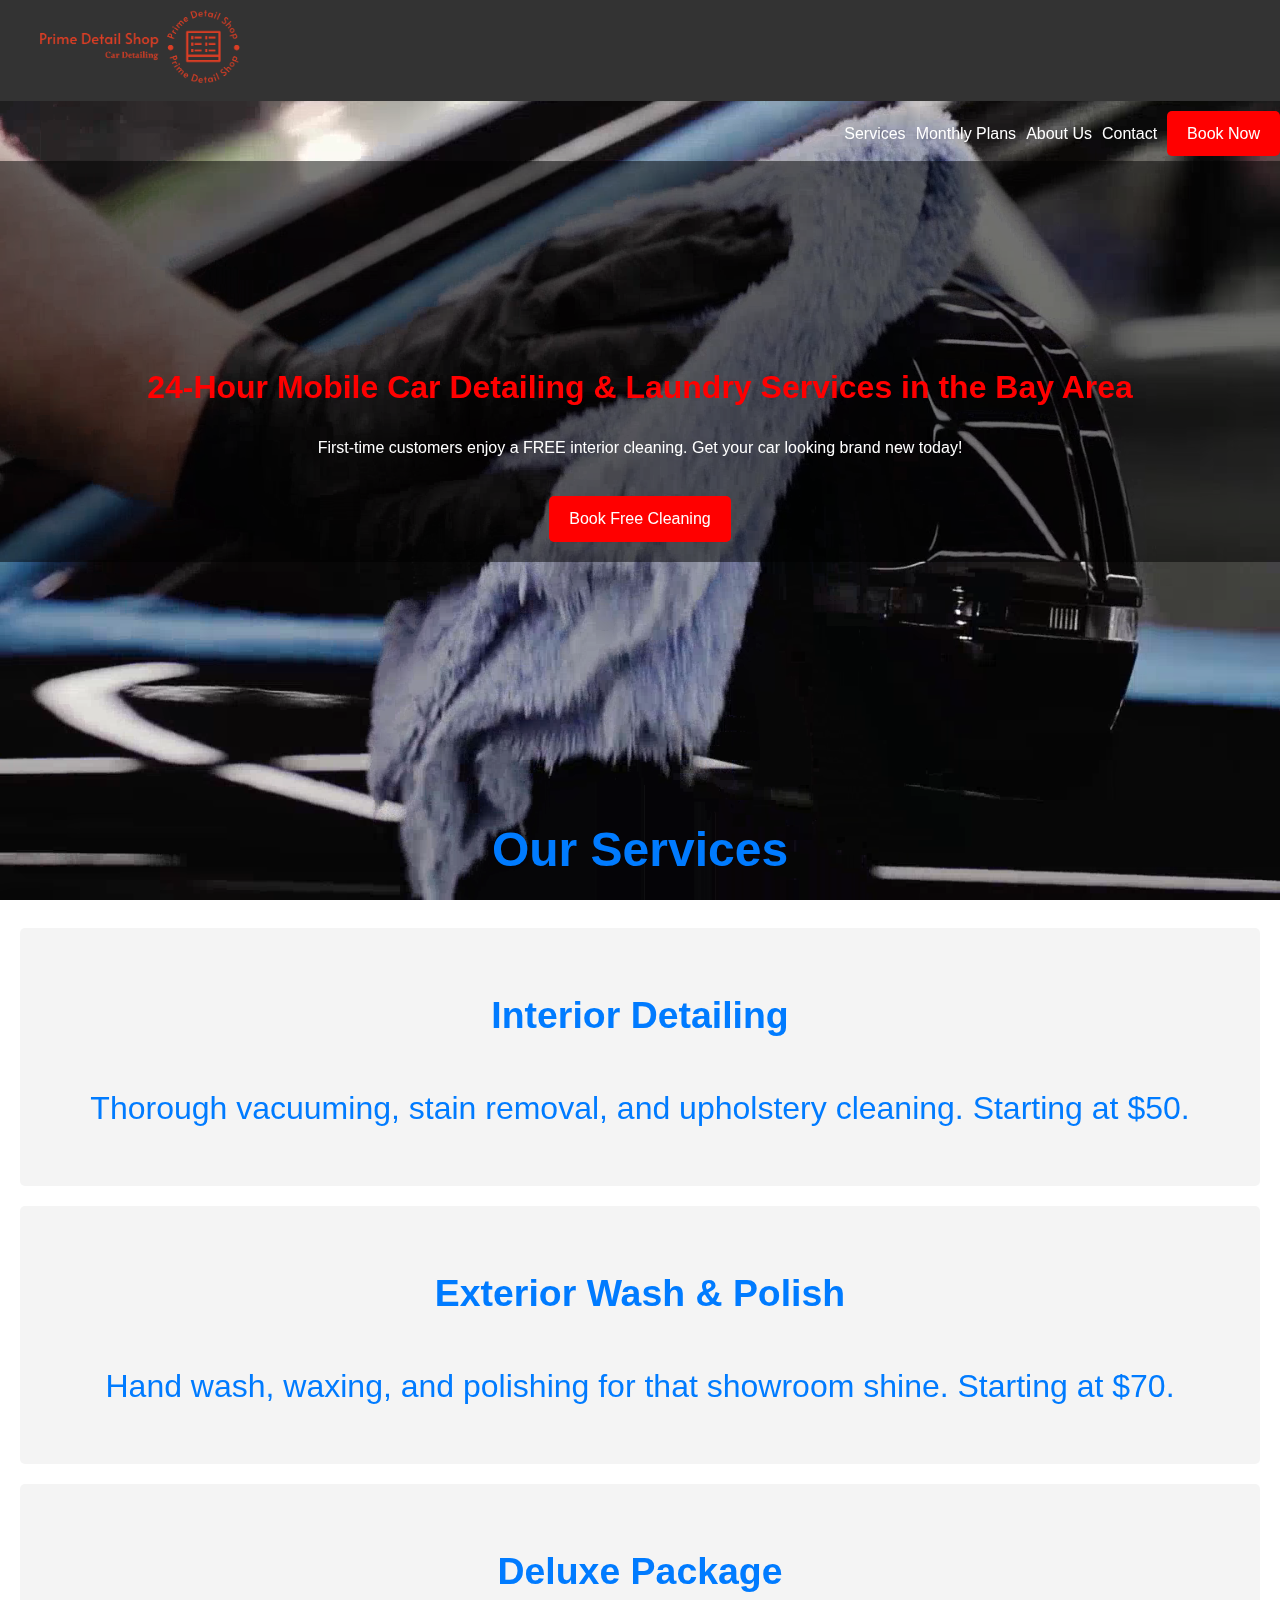
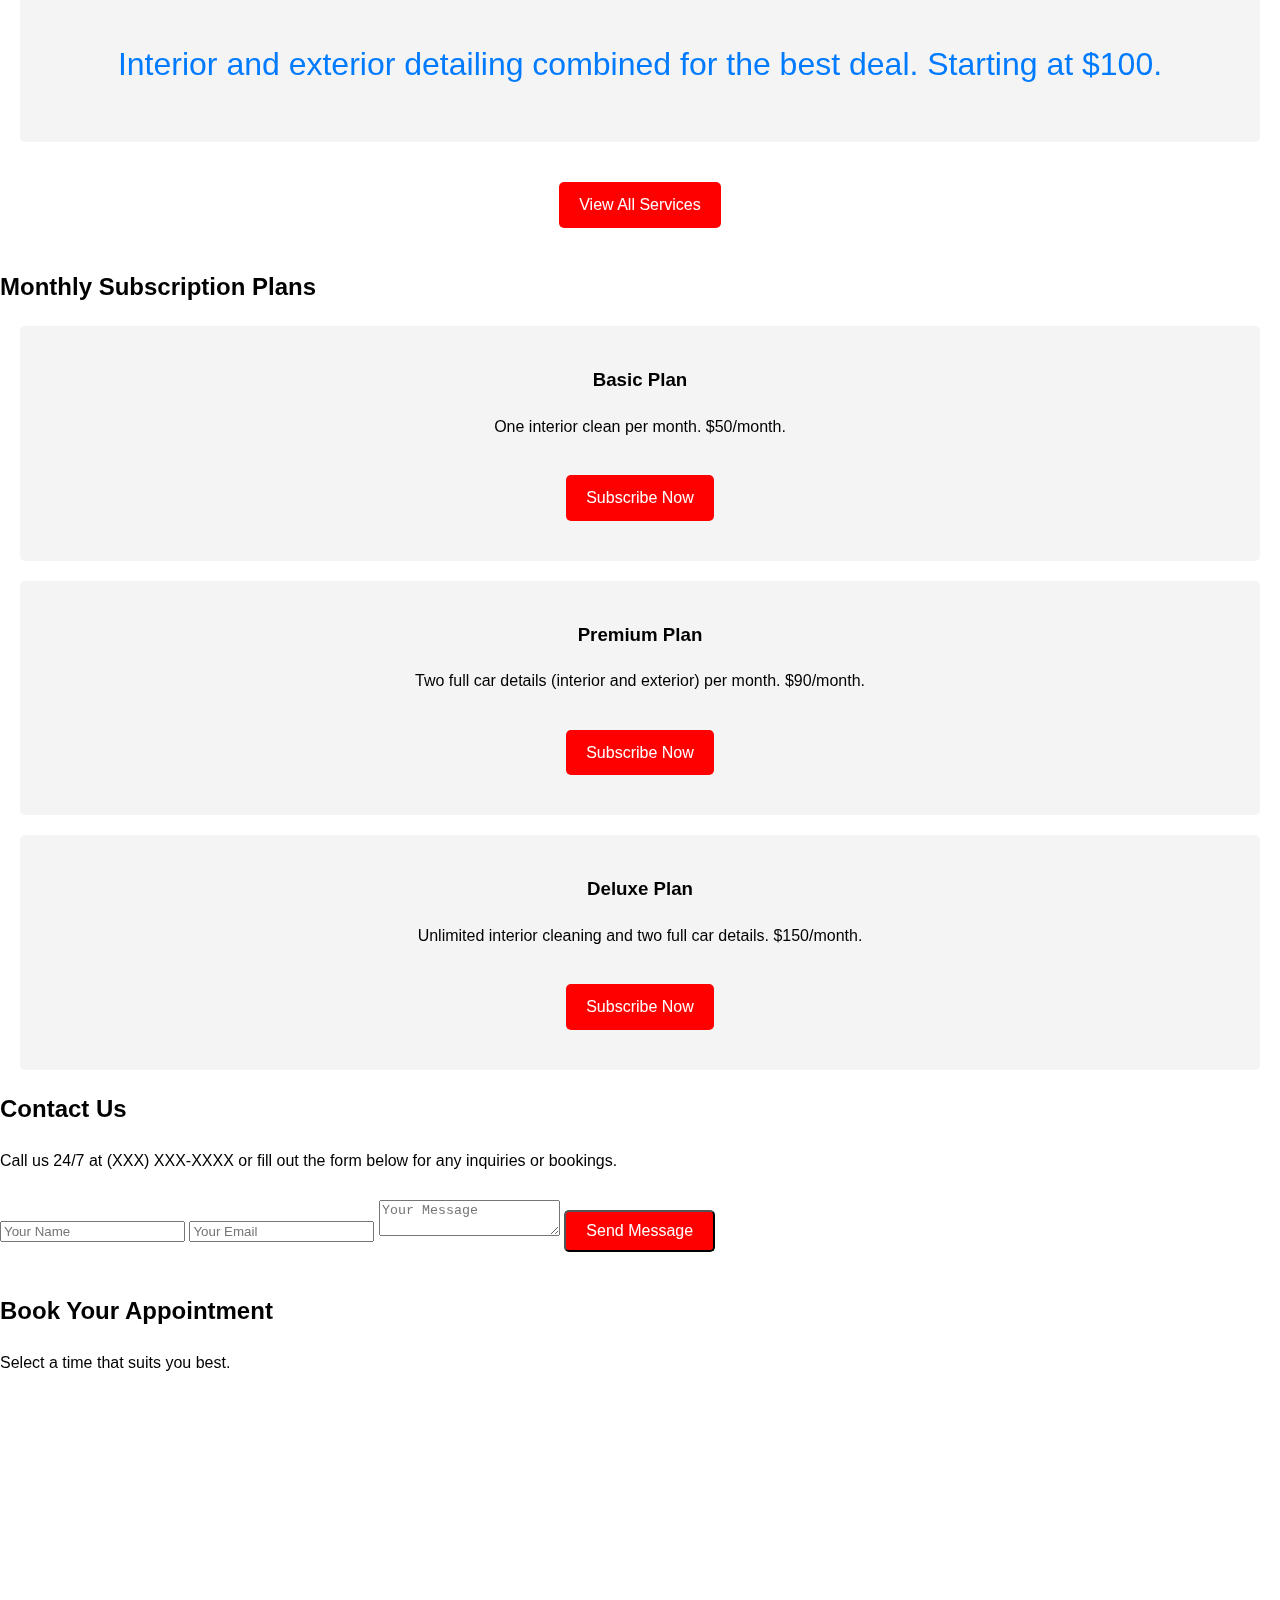
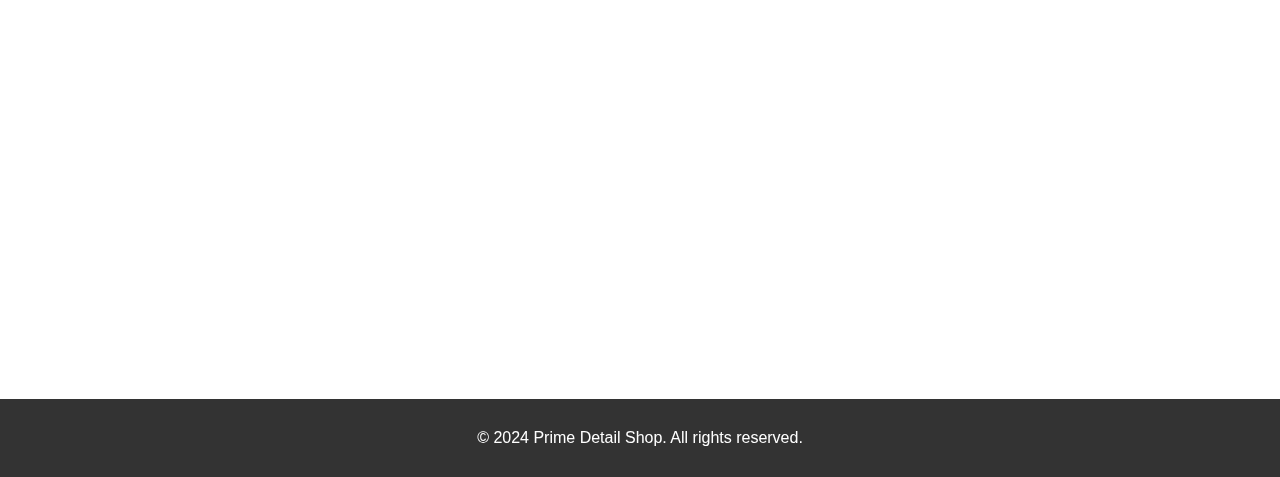
==== index.html @ e5776ca3 "Update index.html" ====
<!DOCTYPE html>
<html lang="en">
<head>
    <meta charset="UTF-8">
    <meta name="viewport" content="width=device-width, initial-scale=1.0">
    <meta name="description" content="Prime Detail Shop offers premier 24-hour mobile car detailing and laundry services in the Bay Area, including San Francisco and San Jose.">
    <meta name="keywords" content="car detailing Bay Area, mobile car wash Bay Area, car detailing subscription Bay Area">
    <meta name="author" content="Prime Detail Shop">
    <title>Prime Detail Shop - 24-Hour Car Detailing Services</title>
    <link rel="stylesheet" href="styles.css">
</head>
<body>

    <!-- Header and Hero Section -->
    <header>
        <div class="logo">
            <a href="#"><img src="logo.png" alt="Prime Detail Shop Logo"></a>
        </div>
        <nav>
            <div class="menu-icon" onclick="toggleMenu()">☰</div>
            <ul class="nav-list">
                <li><a href="#services">Services</a></li>
                <li><a href="#plans">Monthly Plans</a></li>
                <li><a href="#about">About Us</a></li>
                <li><a href="#contact">Contact</a></li>
                <li class="butfirst"><a href="#book" class="cta">Book Now</a></li>
            </ul>
        </nav>
    </header>

    <!-- Hero Section with CTA -->
    <section id="hero">
        <video autoplay muted loop id="background-video">
            <source src="heerovids.mp4" type="video/mp4">
            Your browser does not support the video tag.
        </video>
        <div class="hero-content">
            <h1>24-Hour Mobile Car Detailing & Laundry Services in the Bay Area</h1>
            <p>First-time customers enjoy a FREE interior cleaning. Get your car looking brand new today!</p>
            <a href="#book" class="cta">Book Free Cleaning</a>
        </div>
    </section>

    <!-- Services Section -->
    <section id="services">
        <h2>Our Services</h2>
        <div class="service">
            <h3>Interior Detailing</h3>
            <p>Thorough vacuuming, stain removal, and upholstery cleaning. Starting at $50.</p>
        </div>
        <div class="service">
            <h3>Exterior Wash & Polish</h3>
            <p>Hand wash, waxing, and polishing for that showroom shine. Starting at $70.</p>
        </div>
        <div class="service">
            <h3>Deluxe Package</h3>
            <p>Interior and exterior detailing combined for the best deal. Starting at $100.</p>
        </div>
        <a href="#book" class="cta">View All Services</a>
    </section>

    <!-- Monthly Plans Section -->
    <section id="plans">
        <h2>Monthly Subscription Plans</h2>
        <div class="plan">
            <h3>Basic Plan</h3>
            <p>One interior clean per month. $50/month.</p>
            <a href="#subscribe" class="cta">Subscribe Now</a>
        </div>
        <div class="plan">
            <h3>Premium Plan</h3>
            <p>Two full car details (interior and exterior) per month. $90/month.</p>
            <a href="#subscribe" class="cta">Subscribe Now</a>
        </div>
        <div class="plan">
            <h3>Deluxe Plan</h3>
            <p>Unlimited interior cleaning and two full car details. $150/month.</p>
            <a href="#subscribe" class="cta">Subscribe Now</a>
        </div>
    </section>

    <!-- Contact Section -->
    <section id="contact">
        <h2>Contact Us</h2>
        <p>Call us 24/7 at (XXX) XXX-XXXX or fill out the form below for any inquiries or bookings.</p>
        <form action="submit_form.php" method="POST">
            <input type="text" name="name" placeholder="Your Name" required>
            <input type="email" name="email" placeholder="Your Email" required>
            <textarea name="message" placeholder="Your Message"></textarea>
            <button type="submit" class="cta">Send Message</button>
        </form>
    </section>

    <!-- Booking Section -->
    <section id="booking">
        <h2>Book Your Appointment</h2>
        <p>Select a time that suits you best.</p>
        <iframe src="https://primedetailshop.as.me/schedule.php" width="100%" height="600" frameborder="0"></iframe>
    </section>

    <!-- Footer -->
    <footer>
        <p>&copy; 2024 Prime Detail Shop. All rights reserved.</p>
    </footer>

    <script src="main.js"></script>
</body>
</html>
---- styles.css ----
/* Global Styles */
body {
    font-family: Arial, sans-serif;
    margin: 0;
    padding: 0;
    line-height: 1.6;
}

header {
    background: #333;
    color: #fff;
    padding: 10px 0;
}

header .logo img {
    width: 200px;
    margin-left: 40px;
}

@media only screen and (max-width: 600px) {
    header .logo img {
        width: 150px;
        margin-left: 10px;
    }
}

nav {
    float: right;
}

nav ul {
    list-style: none;
    margin: 0;
    padding: 0;
    display: flex;
    align-items: center;
}

nav ul li {
    margin-left: 10px;
}

nav ul li a {
    color: #fff;
    text-decoration: none;
}

.menu-icon {
    display: none;
    font-size: 24px;
    cursor: pointer;
}

nav ul.nav-list {
    display: flex;
}

@media only screen and (max-width: 600px) {
    .menu-icon {
        display: block;
        margin-right: 20px;
    }

    nav ul.nav-list {
        display: none;
        flex-direction: column;
    }

    nav ul.nav-list.open {
        display: flex;
    }

    nav ul li {
        margin-left: 0;
        text-align: center;
    }
}

#hero {
    color: #fff;
    padding: 60px 0;
    text-align: center;
    margin-bottom: 75px;
}

.hero-content {
    position: relative;
    z-index: 1;
    text-align: center;
    color: white;
    padding-top: 20vh;
}

.hero-content::before {
    content: "";
    position: absolute;
    top: 0;
    left: 0;
    width: 100%;
    height: 100%;
    background-color: rgba(0, 0, 0, 0.5);
    z-index: -1;
}

h1 {
    color: #FF0000;
}

#services {
    font-family: 'Arial', sans-serif;
    color: #007BFF;
    font-size: 2em;
    text-align: center;
    margin-bottom: 20px;
    padding-top: 75px;
}

.cta {
    margin: 20px auto;
    display: inline-block;
    padding: 10px 20px;
    background-color: #ff0000;
    color: white;
    text-decoration: none;
    border-radius: 5px;
    font-size: 16px;
}

.service, .plan {
    background: #f4f4f4;
    margin: 20px;
    padding: 20px;
    border-radius: 5px;
    text-align: center;
}

footer {
    background: #333;
    color: #fff;
    text-align: center;
    padding: 10px 0;
}

#background-video {
    position: absolute;
    top: 0;
    left: 0;
    width: 100%;
    height: 100%;
    object-fit: cover;
    z-index: -1;
    background-color: rgba(0, 0, 0, 1);
    display: block;
}
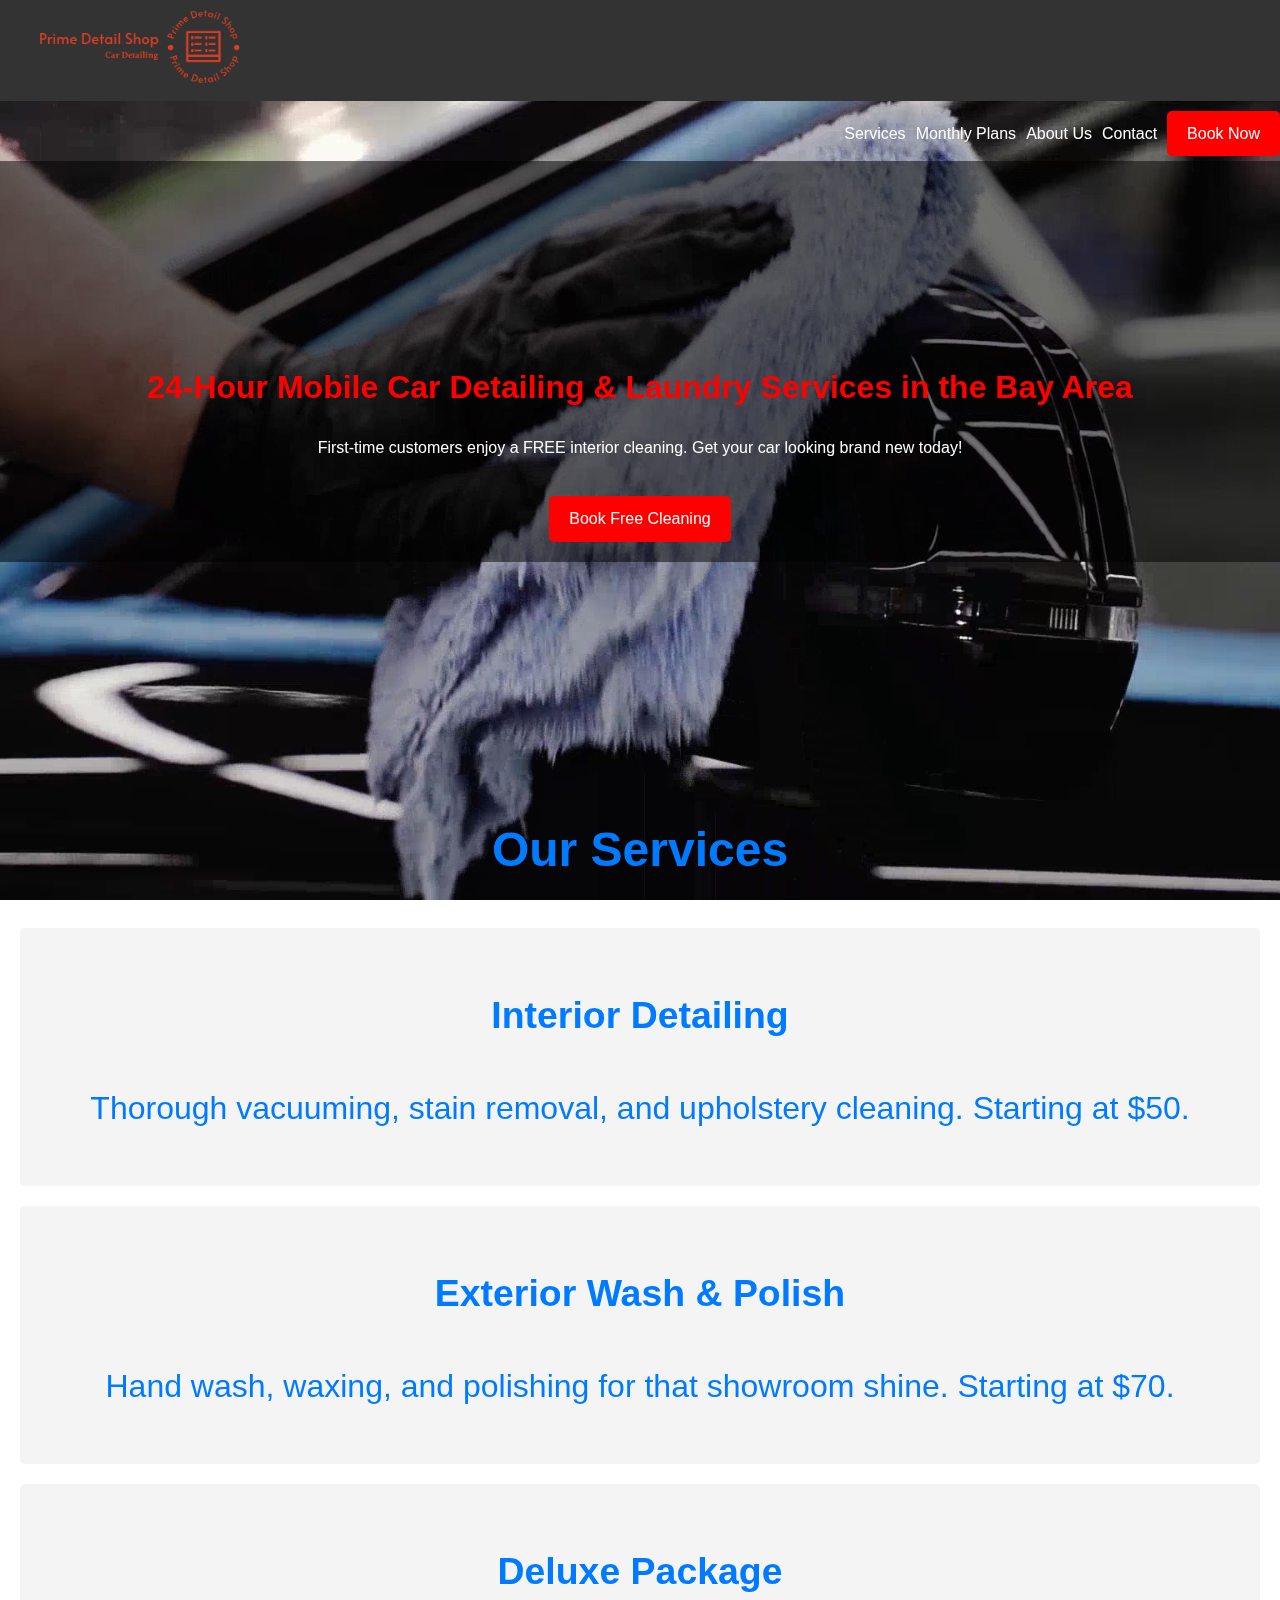
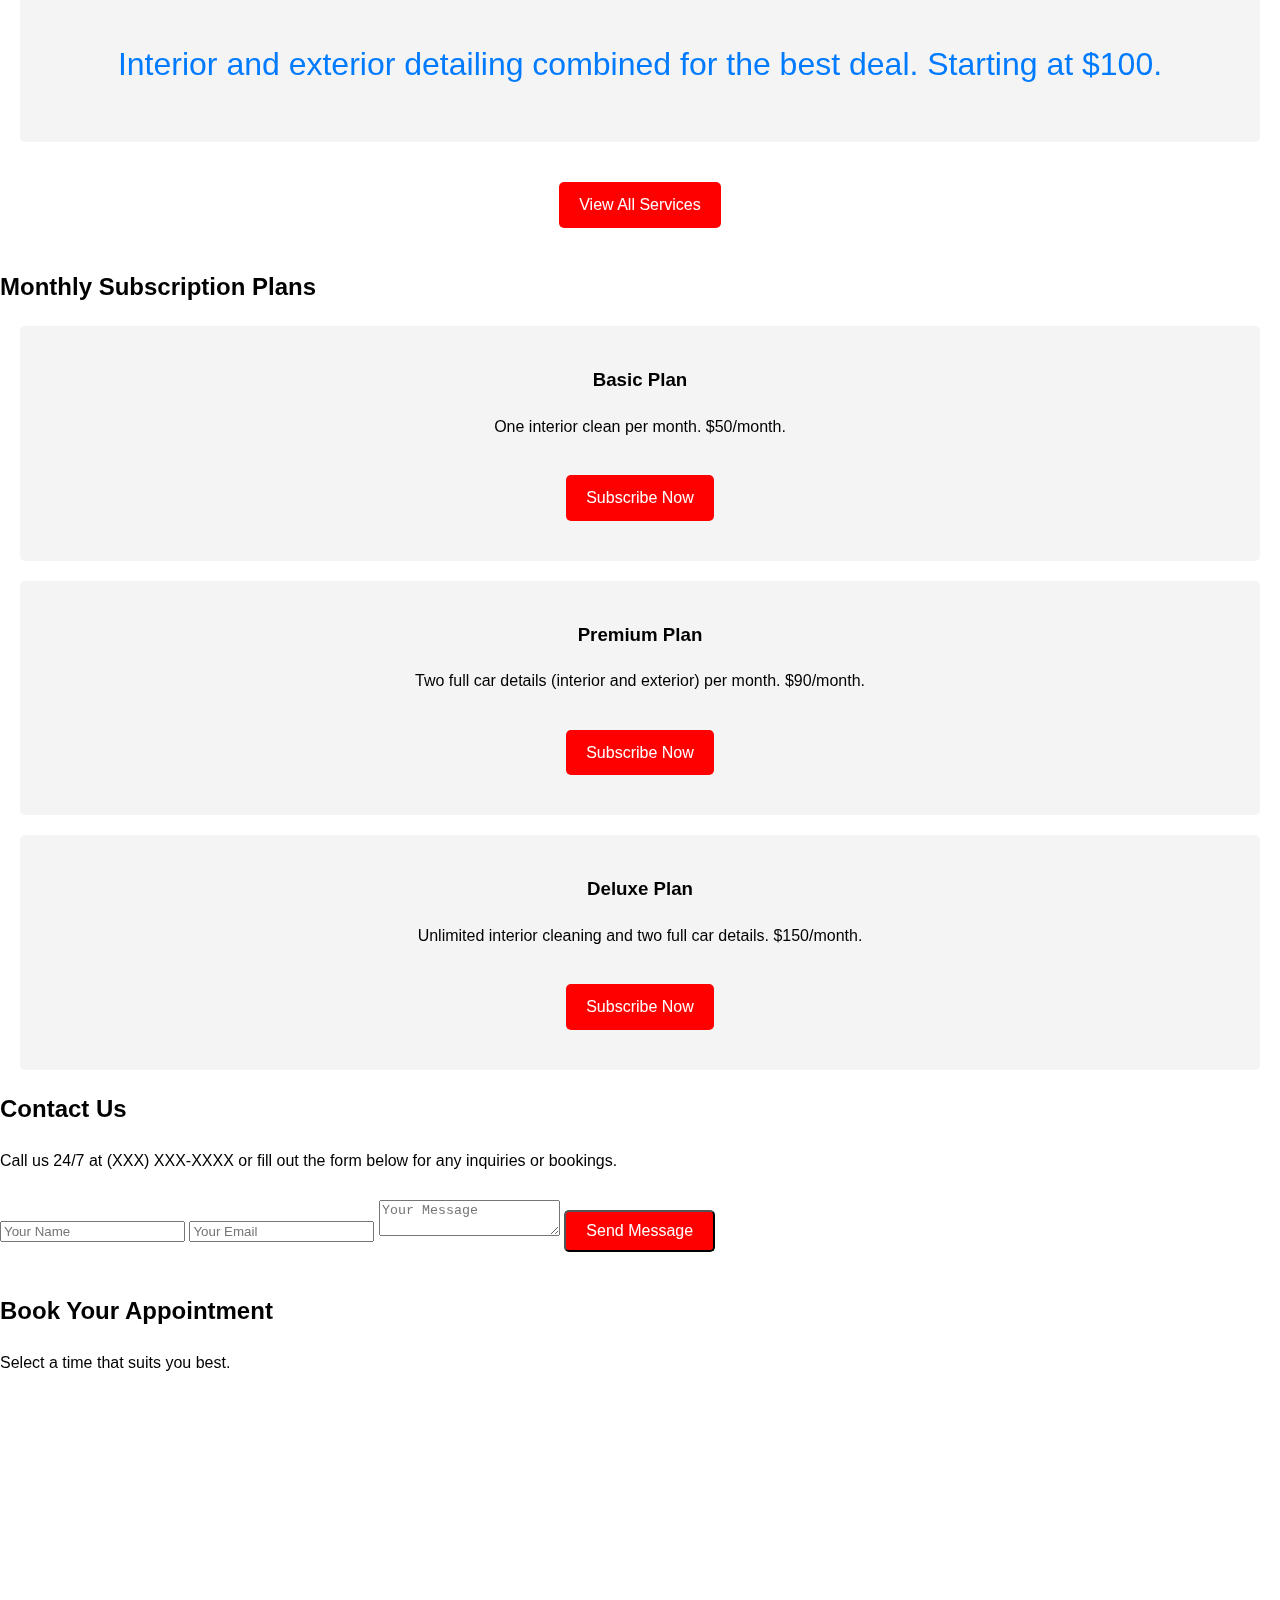
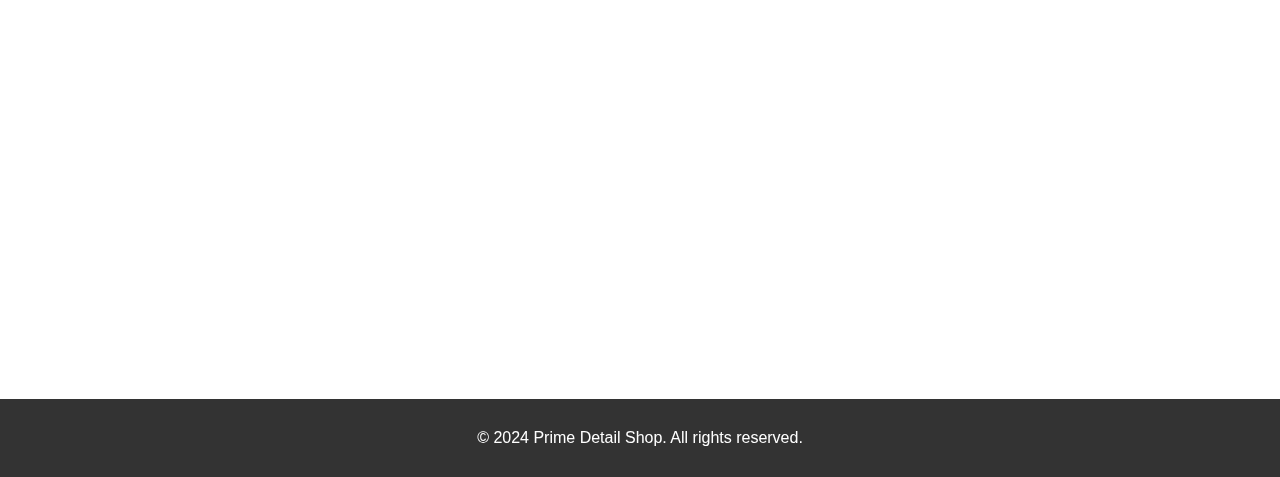
==== commit c9b567e3: "Update index.html" ====
--- a/index.html
+++ b/index.html
@@ -103,6 +103,6 @@
         <p>&copy; 2024 Prime Detail Shop. All rights reserved.</p>
     </footer>
 
-    <script src="main.js"></script>
+   <script src="js/main.js"></script>
 </body>
 </html>
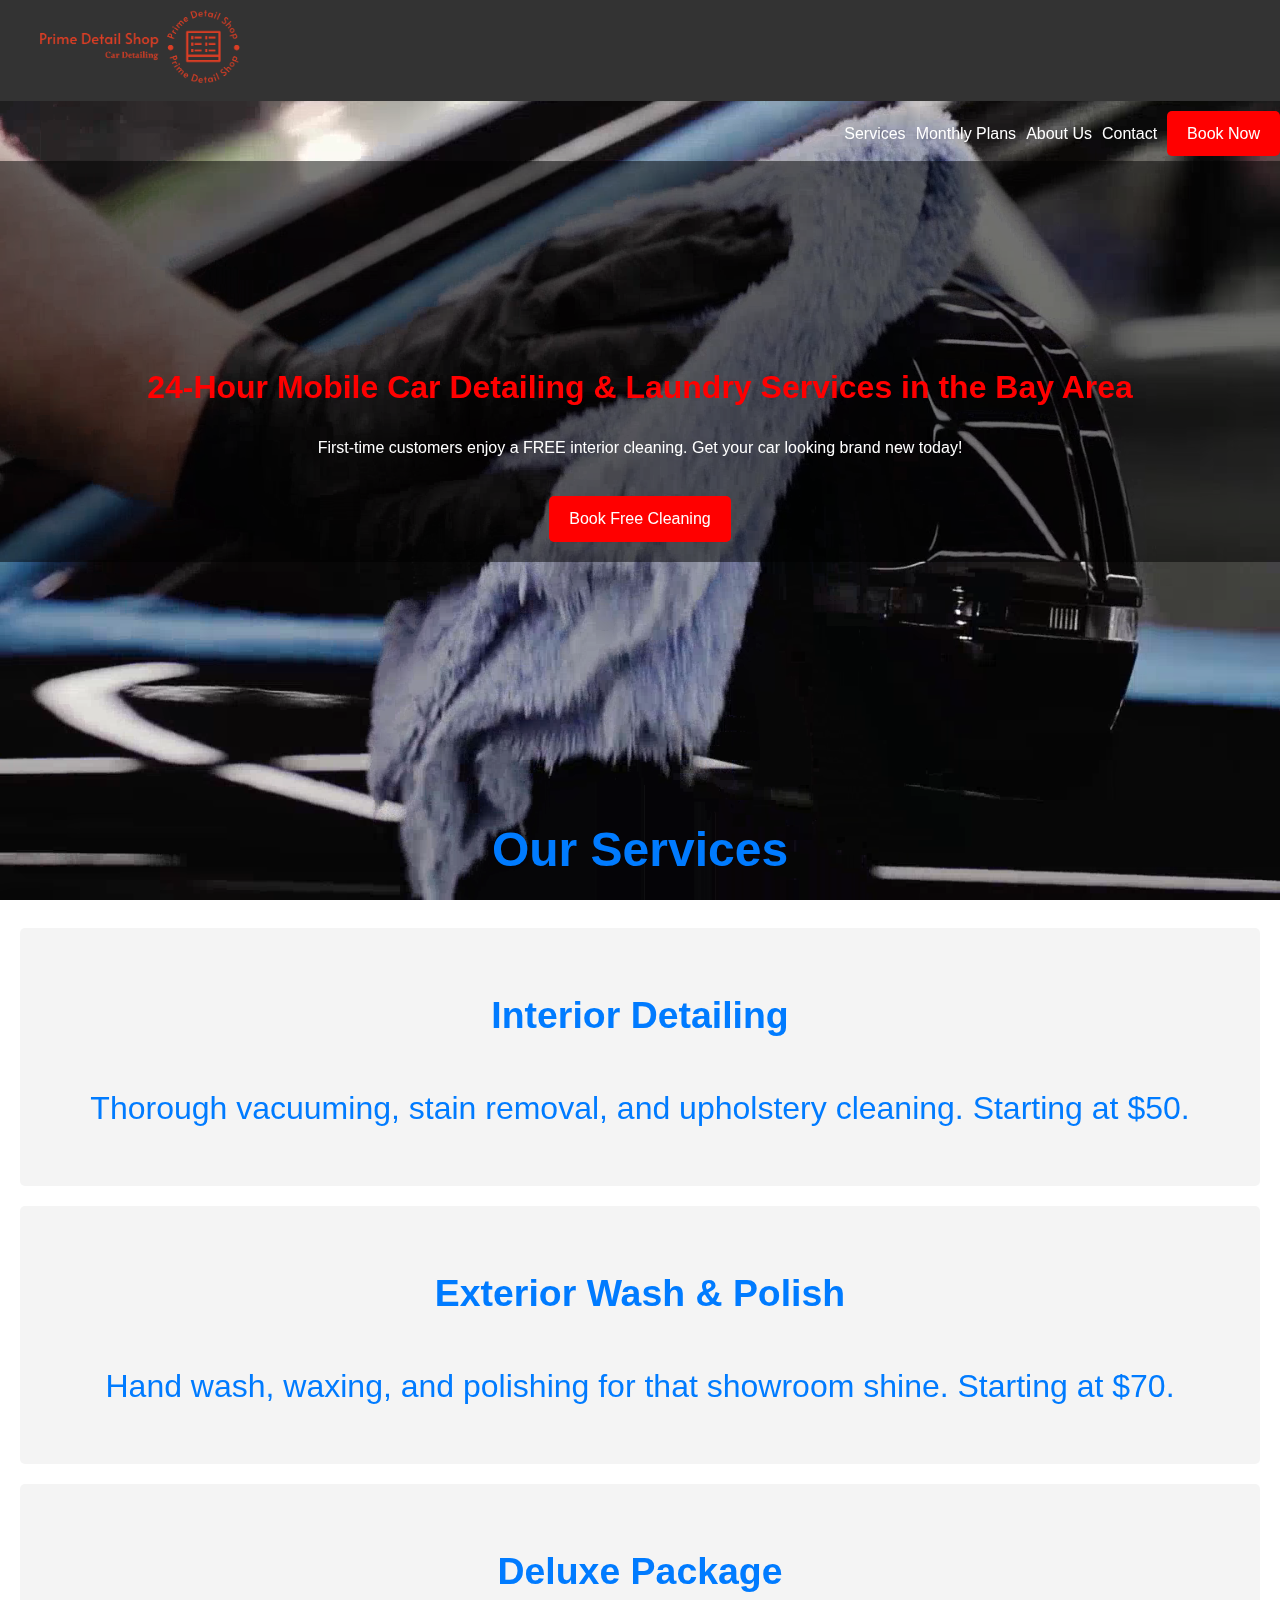
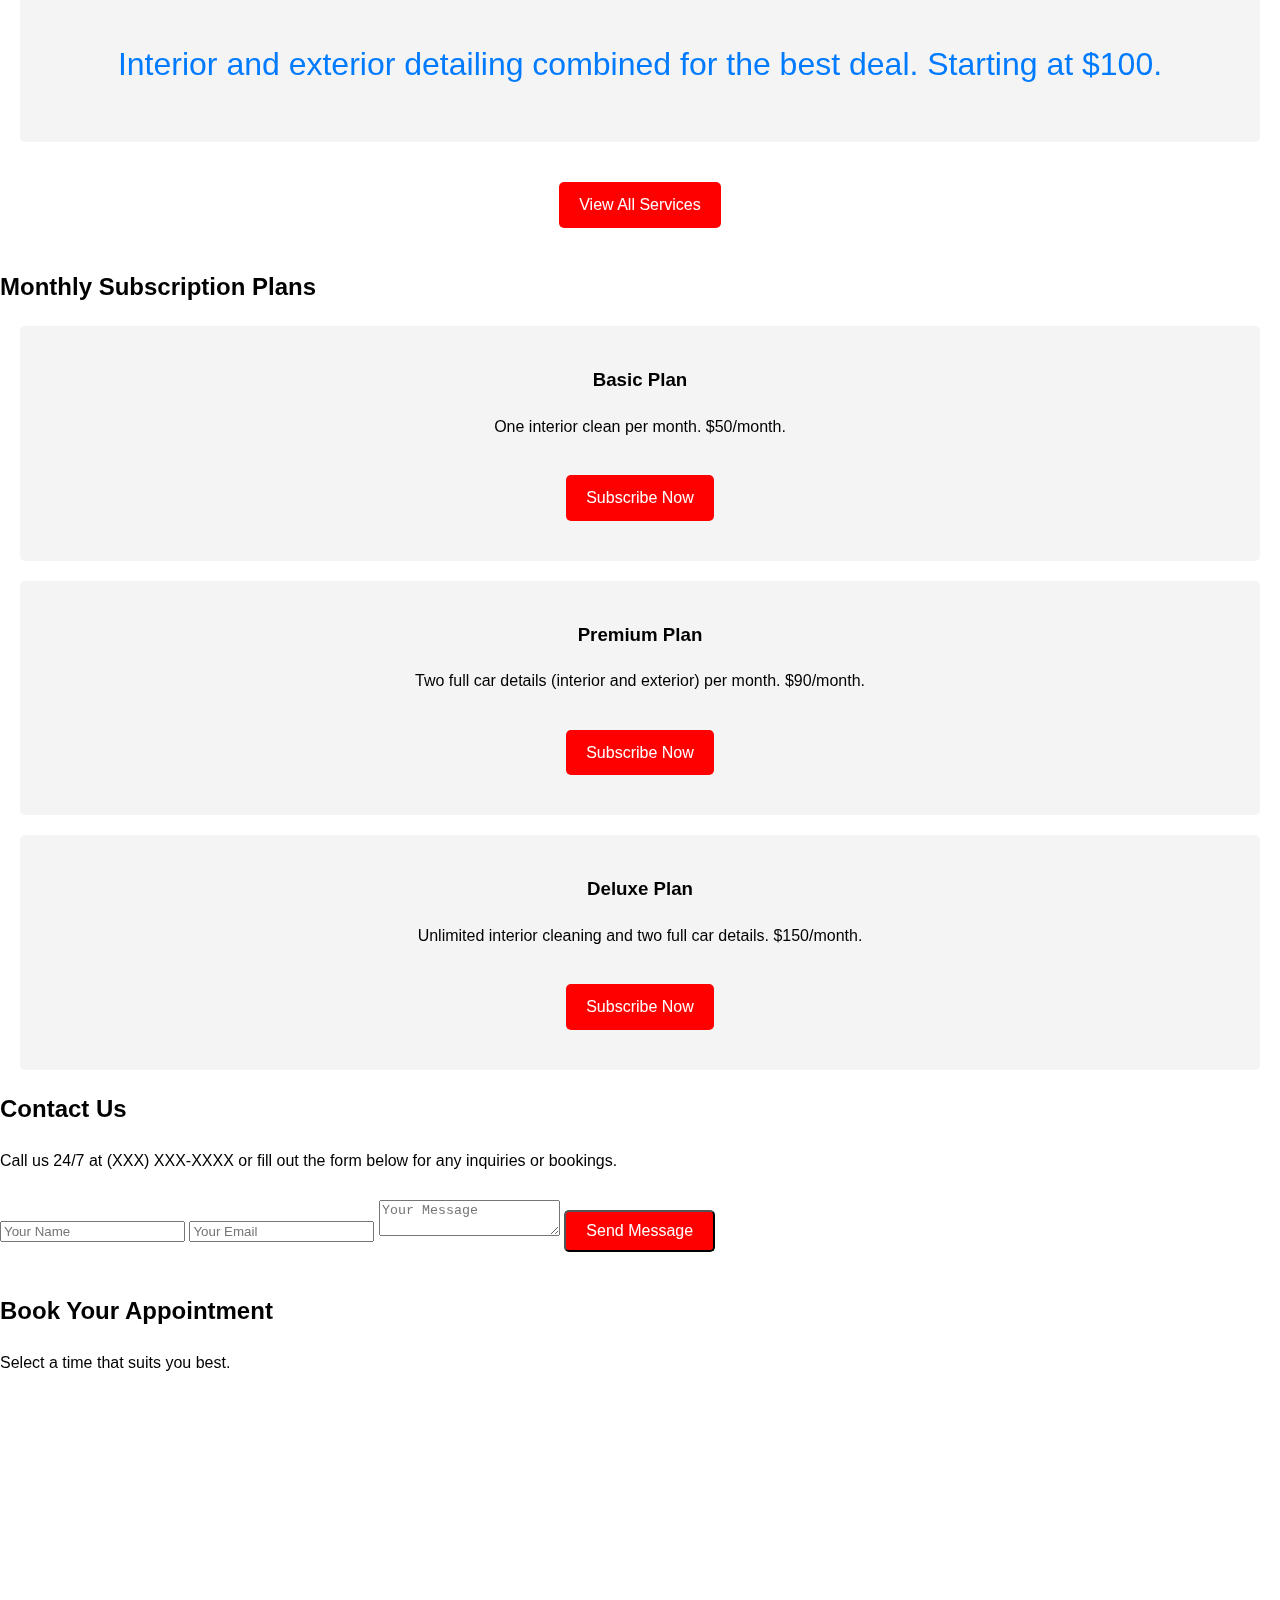
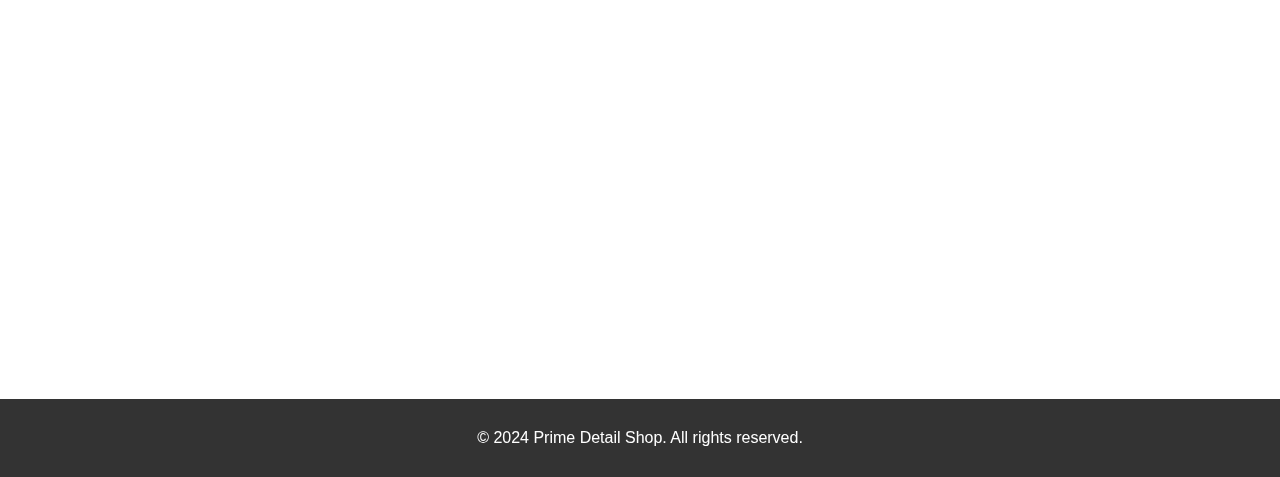
==== commit 3b4ee635: "Update index.html" ====
--- a/index.html
+++ b/index.html
@@ -8,6 +8,7 @@
     <meta name="author" content="Prime Detail Shop">
     <title>Prime Detail Shop - 24-Hour Car Detailing Services</title>
     <link rel="stylesheet" href="styles.css">
+
 </head>
 <body>
 
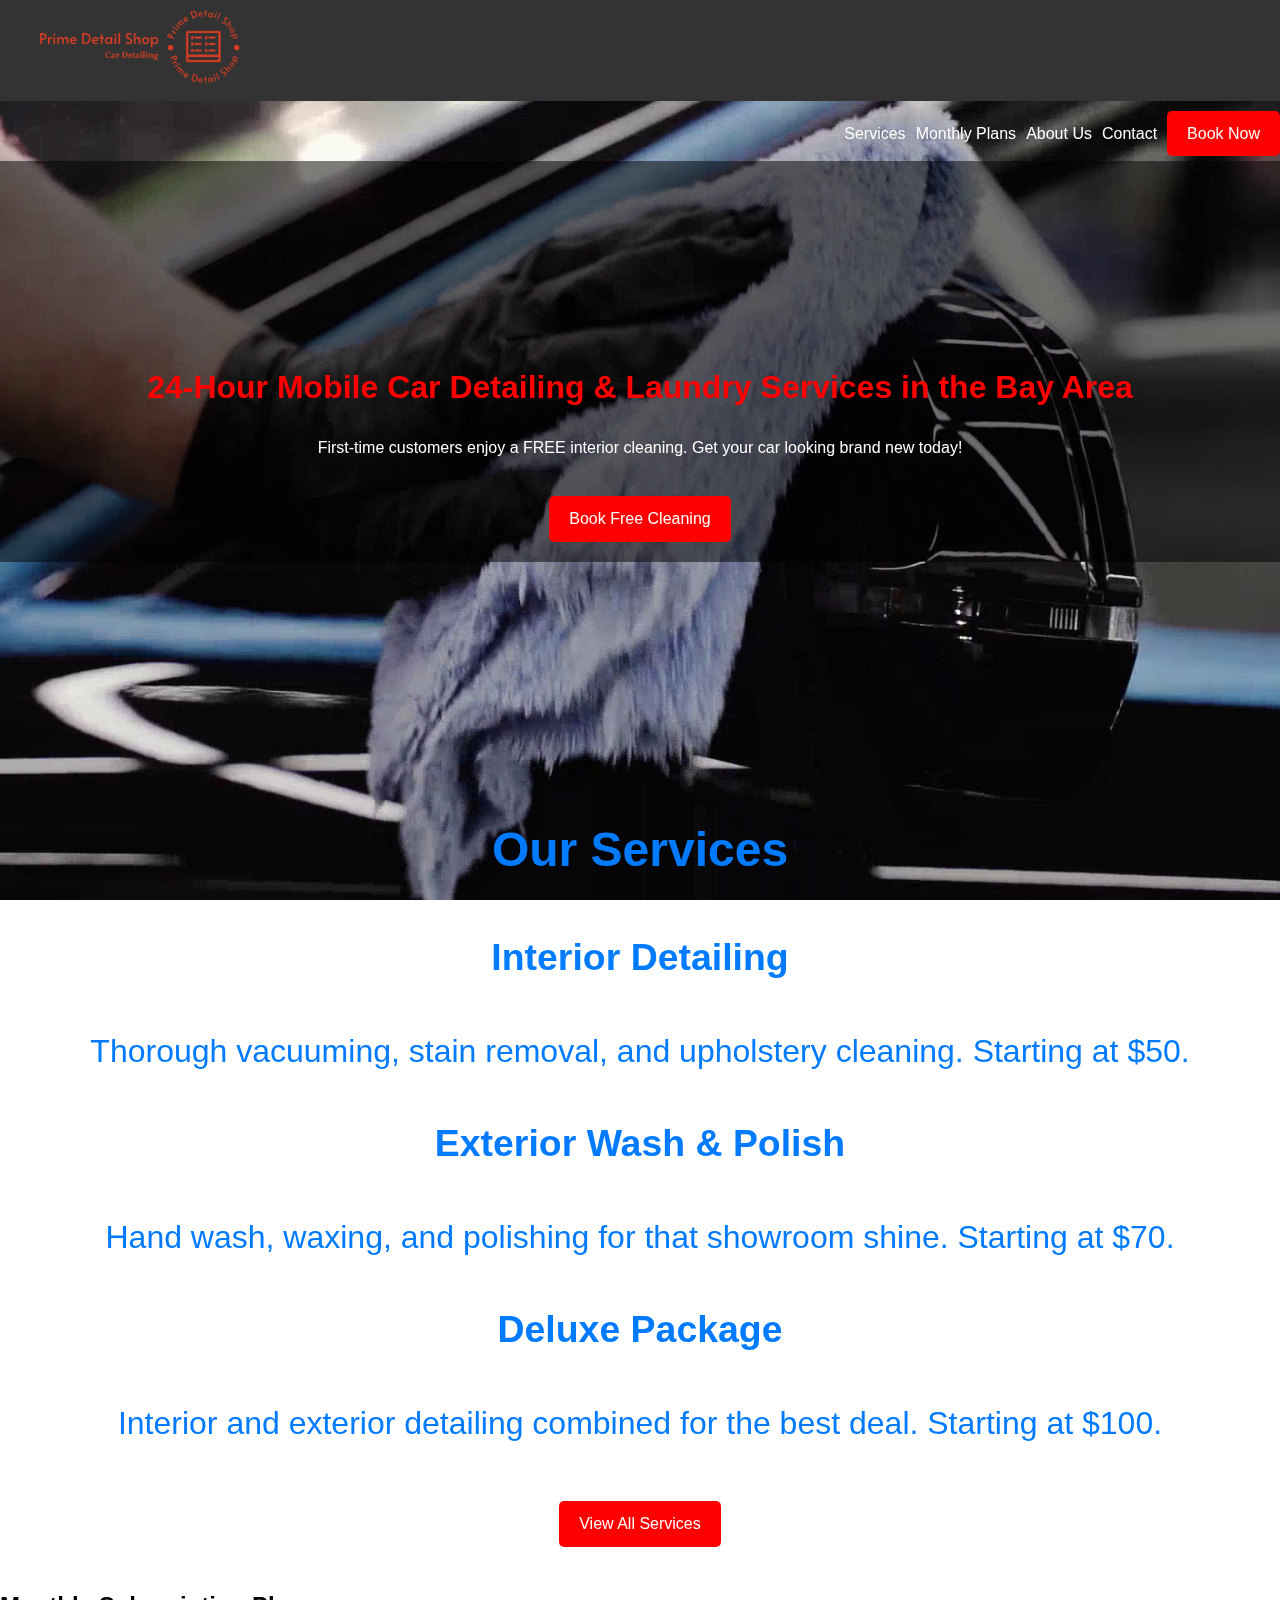
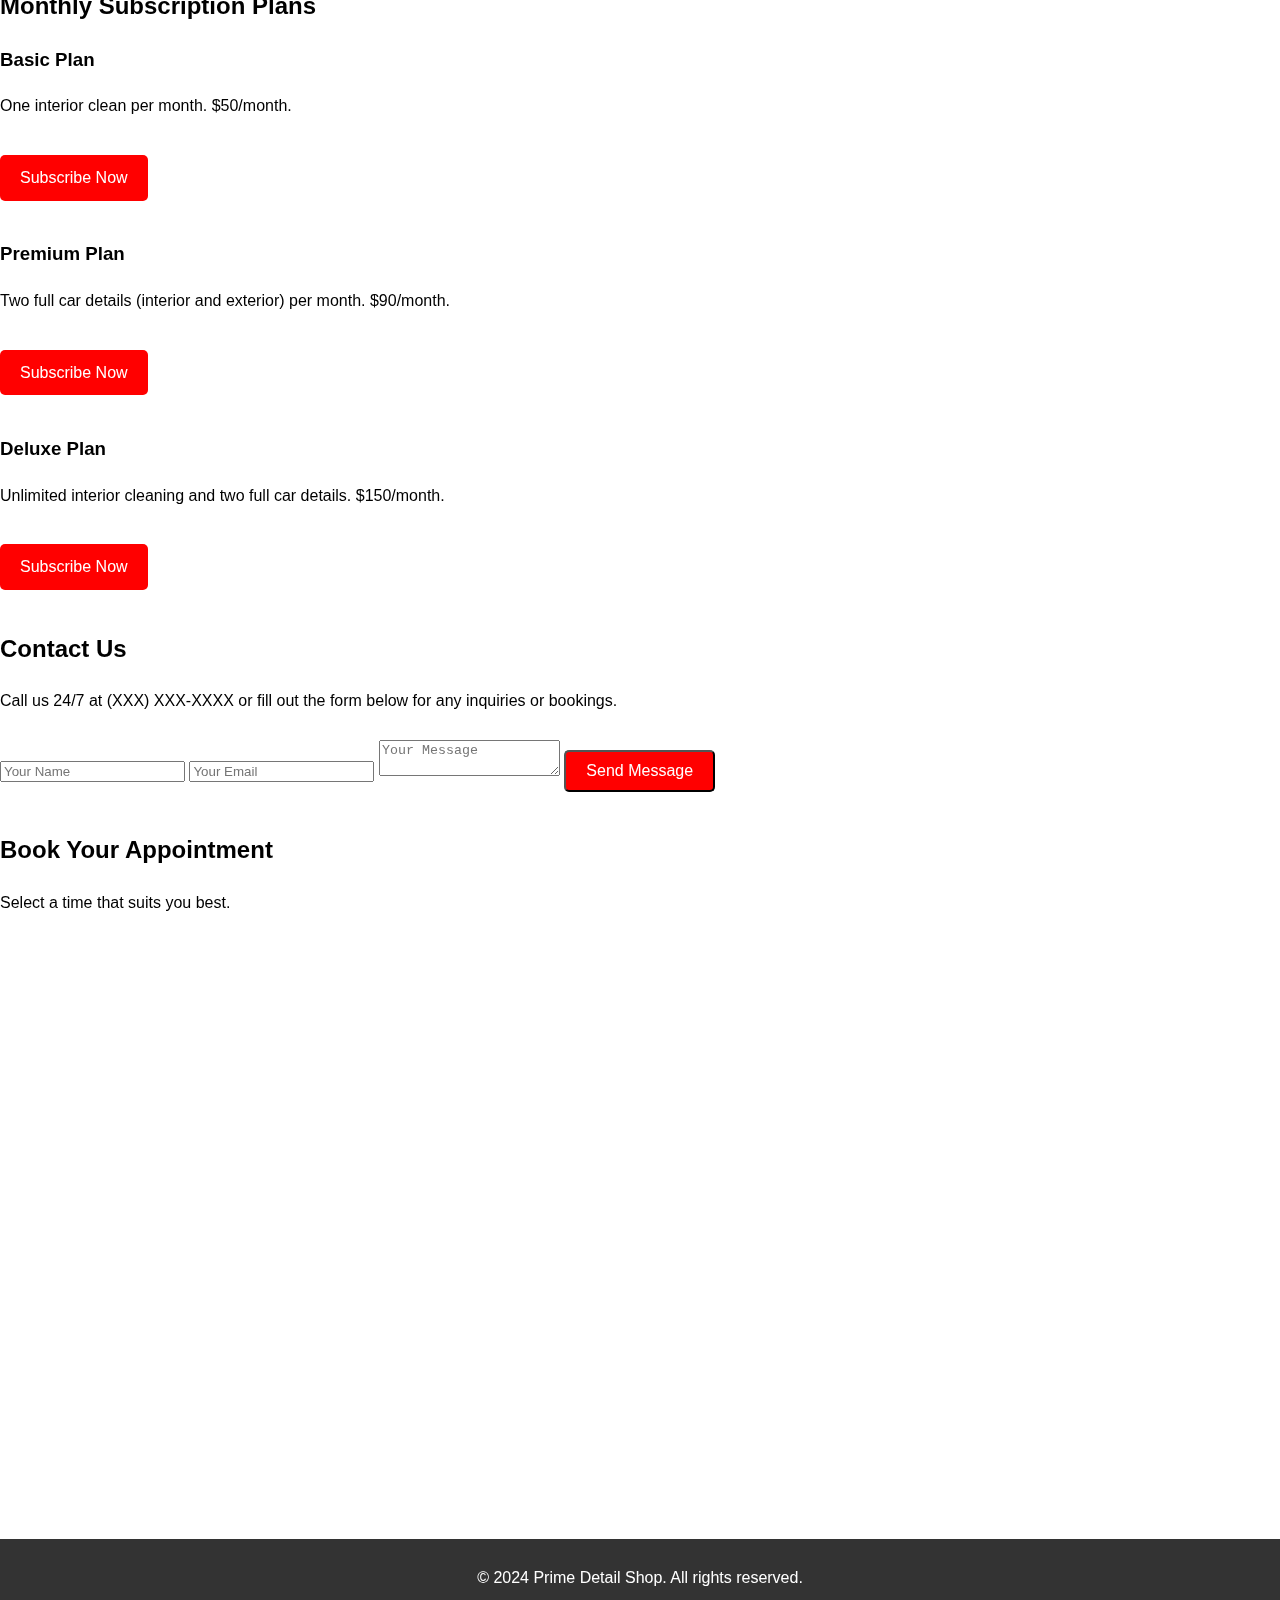
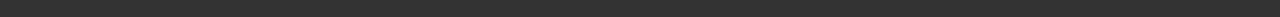
==== commit 45287075: "Update index.html" ====
--- a/index.html
+++ b/index.html
@@ -42,43 +42,48 @@
         </div>
     </section>
 
-    <!-- Services Section -->
-    <section id="services">
-        <h2>Our Services</h2>
-        <div class="service">
+   <!-- Services Section -->
+<section id="services" class="section">
+    <h2>Our Services</h2>
+    <div class="service-cards">
+        <div class="service-card">
             <h3>Interior Detailing</h3>
             <p>Thorough vacuuming, stain removal, and upholstery cleaning. Starting at $50.</p>
         </div>
-        <div class="service">
+        <div class="service-card">
             <h3>Exterior Wash & Polish</h3>
             <p>Hand wash, waxing, and polishing for that showroom shine. Starting at $70.</p>
         </div>
-        <div class="service">
+        <div class="service-card">
             <h3>Deluxe Package</h3>
             <p>Interior and exterior detailing combined for the best deal. Starting at $100.</p>
         </div>
-        <a href="#book" class="cta">View All Services</a>
-    </section>
+    </div>
+    <a href="#book" class="cta">View All Services</a>
+</section>
 
-    <!-- Monthly Plans Section -->
-    <section id="plans">
-        <h2>Monthly Subscription Plans</h2>
-        <div class="plan">
+<!-- Monthly Plans Section -->
+<section id="plans" class="section">
+    <h2>Monthly Subscription Plans</h2>
+    <div class="plan-cards">
+        <div class="plan-card">
             <h3>Basic Plan</h3>
             <p>One interior clean per month. $50/month.</p>
             <a href="#subscribe" class="cta">Subscribe Now</a>
         </div>
-        <div class="plan">
+        <div class="plan-card">
             <h3>Premium Plan</h3>
             <p>Two full car details (interior and exterior) per month. $90/month.</p>
             <a href="#subscribe" class="cta">Subscribe Now</a>
         </div>
-        <div class="plan">
+        <div class="plan-card">
             <h3>Deluxe Plan</h3>
             <p>Unlimited interior cleaning and two full car details. $150/month.</p>
             <a href="#subscribe" class="cta">Subscribe Now</a>
         </div>
-    </section>
+    </div>
+</section>
+
 
     <!-- Contact Section -->
     <section id="contact">
@@ -104,6 +109,6 @@
         <p>&copy; 2024 Prime Detail Shop. All rights reserved.</p>
     </footer>
 
-   <script src="js/main.js"></script>
+   <script src="main.js"></script>
 </body>
 </html>
--- a/styles.css
+++ b/styles.css
@@ -51,8 +51,35 @@
     cursor: pointer;
 }
 
+/* Default styles for navigation */
 nav ul.nav-list {
+    list-style: none;
     display: flex;
+    justify-content: flex-end;
+}
+
+/* Hide the menu by default on mobile */
+@media only screen and (max-width: 600px) {
+    .menu-icon {
+        display: block;
+        font-size: 24px;
+        cursor: pointer;
+    }
+
+    nav ul.nav-list {
+        display: none; /* Hidden by default */
+        flex-direction: column;
+        background-color: #333; /* Optional: styling for mobile dropdown */
+        width: 100%;
+        position: absolute;
+        top: 50px; /* Adjust to sit below the header */
+        left: 0;
+    }
+
+    /* When 'open' is toggled, show the menu */
+    nav ul.nav-list.open {
+        display: flex; /* Show the mobile menu */
+    }
 }
 
 @media only screen and (max-width: 600px) {
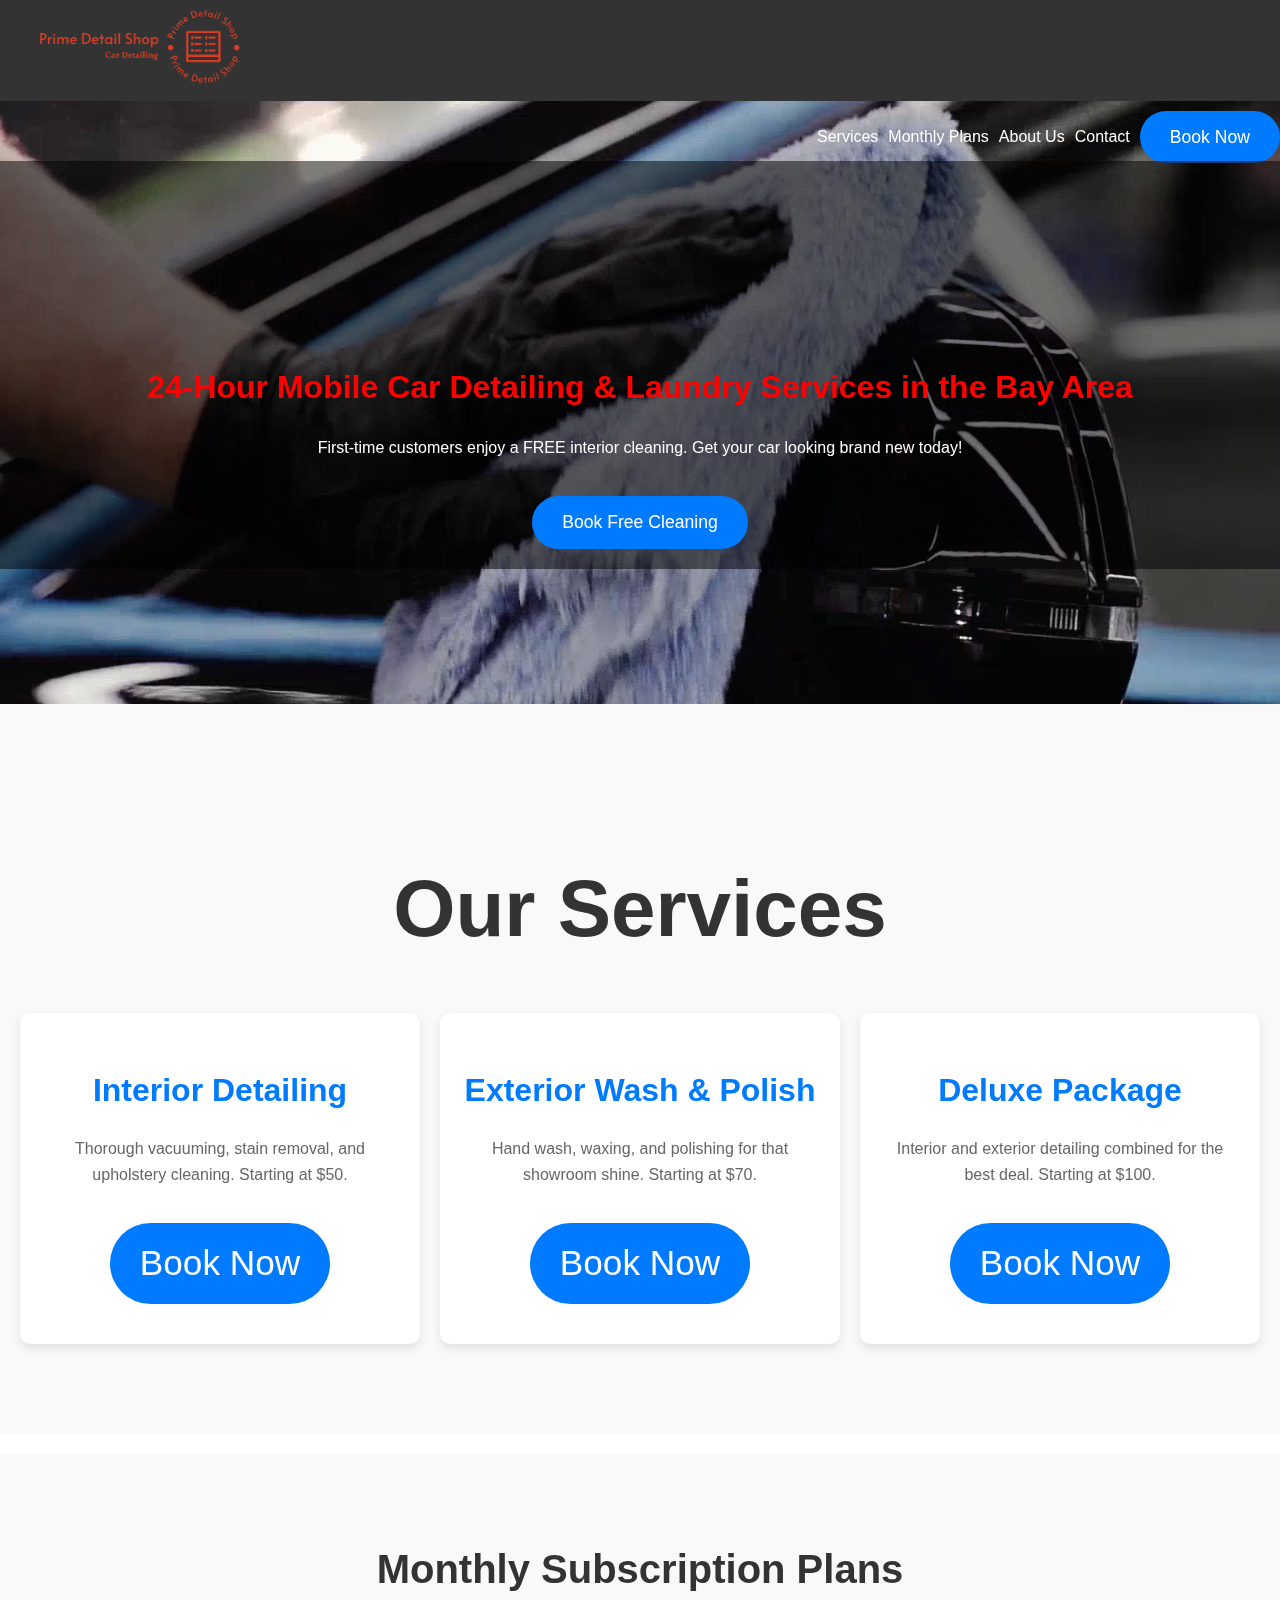
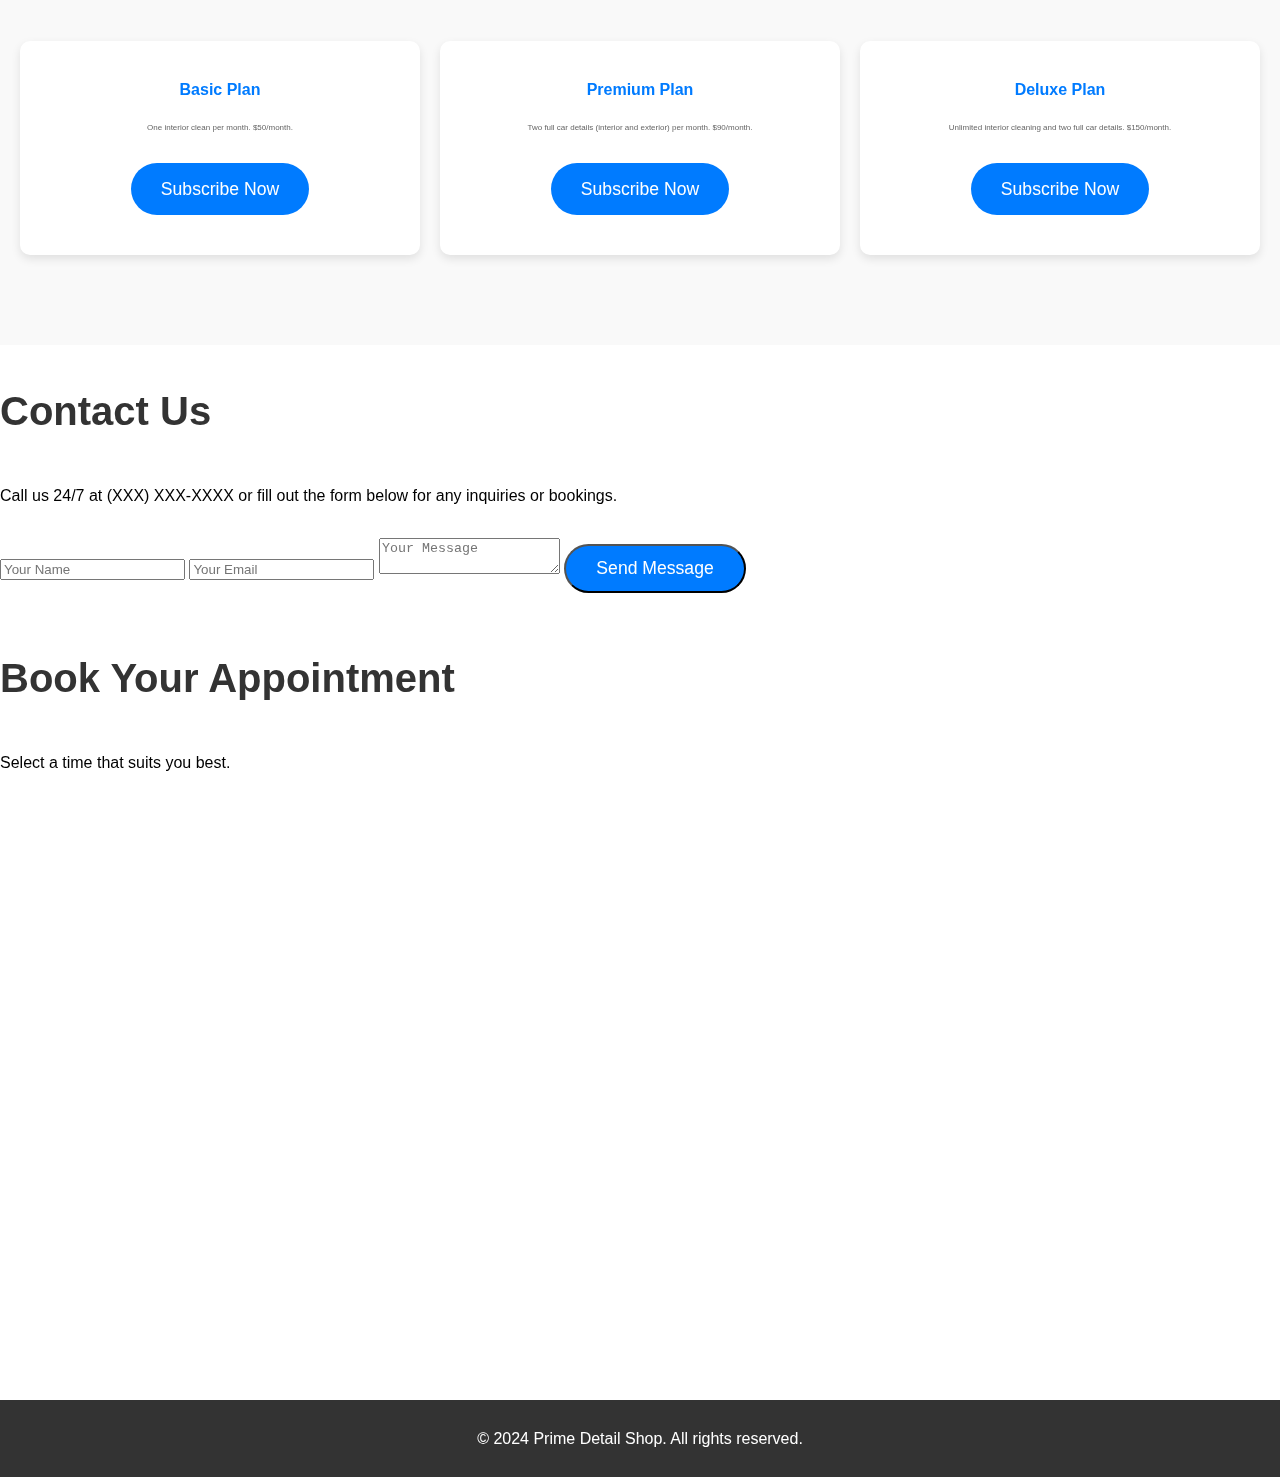
==== commit c0c68691: "Update index.html" ====
--- a/index.html
+++ b/index.html
@@ -42,24 +42,26 @@
         </div>
     </section>
 
-   <!-- Services Section -->
+  <!-- Services Section -->
 <section id="services" class="section">
     <h2>Our Services</h2>
     <div class="service-cards">
         <div class="service-card">
             <h3>Interior Detailing</h3>
             <p>Thorough vacuuming, stain removal, and upholstery cleaning. Starting at $50.</p>
+            <a href="#book" class="cta">Book Now</a> <!-- Added Book Now button -->
         </div>
         <div class="service-card">
             <h3>Exterior Wash & Polish</h3>
             <p>Hand wash, waxing, and polishing for that showroom shine. Starting at $70.</p>
+            <a href="#book" class="cta">Book Now</a> <!-- Added Book Now button -->
         </div>
         <div class="service-card">
             <h3>Deluxe Package</h3>
             <p>Interior and exterior detailing combined for the best deal. Starting at $100.</p>
+            <a href="#book" class="cta">Book Now</a> <!-- Added Book Now button -->
         </div>
     </div>
-    <a href="#book" class="cta">View All Services</a>
 </section>
 
 <!-- Monthly Plans Section -->
--- a/styles.css
+++ b/styles.css
@@ -179,3 +179,75 @@
     background-color: rgba(0, 0, 0, 1);
     display: block;
 }
+/* General Section Styling */
+.section {
+    padding: 50px 20px;
+    text-align: center;
+    background-color: #f9f9f9; /* Light background color */
+}
+
+h2 {
+    font-size: 2.5em;
+    margin-bottom: 40px;
+    color: #333;
+}
+
+/* Services and Plan Cards */
+.service-cards, .plan-cards {
+    display: grid;
+    grid-template-columns: repeat(auto-fit, minmax(250px, 1fr));
+    gap: 20px;
+    margin-bottom: 40px;
+}
+
+.service-card, .plan-card {
+    background-color: #fff;
+    padding: 20px;
+    border-radius: 10px;
+    box-shadow: 0 4px 10px rgba(0, 0, 0, 0.1);
+    transition: transform 0.3s, box-shadow 0.3s;
+}
+
+.service-card:hover, .plan-card:hover {
+    transform: translateY(-10px); /* Elevate on hover */
+    box-shadow: 0 8px 15px rgba(0, 0, 0, 0.2); /* Enhance shadow on hover */
+}
+
+.service-card h3, .plan-card h3 {
+    font-size: 1.0em;
+    margin-bottom: 20px;
+    color: #007BFF; /* Blue accent */
+}
+
+.service-card p, .plan-card p {
+    font-size: 0.5em;
+    color: #666;
+}
+
+.cta {
+    margin-top: 20px;
+    display: inline-block;
+    padding: 12px 30px;
+    background-color: #007BFF;
+    color: white;
+    text-decoration: none;
+    border-radius: 50px;
+    font-size: 1.1em;
+    transition: background-color 0.3s;
+}
+
+.cta:hover {
+    background-color: #0056b3; /* Darken the button color on hover */
+}
+
+/* Responsive Design */
+@media only screen and (max-width: 600px) {
+    h2 {
+        font-size: 2em;
+    }
+
+    .cta {
+        padding: 10px 20px;
+        font-size: 1em;
+    }
+}
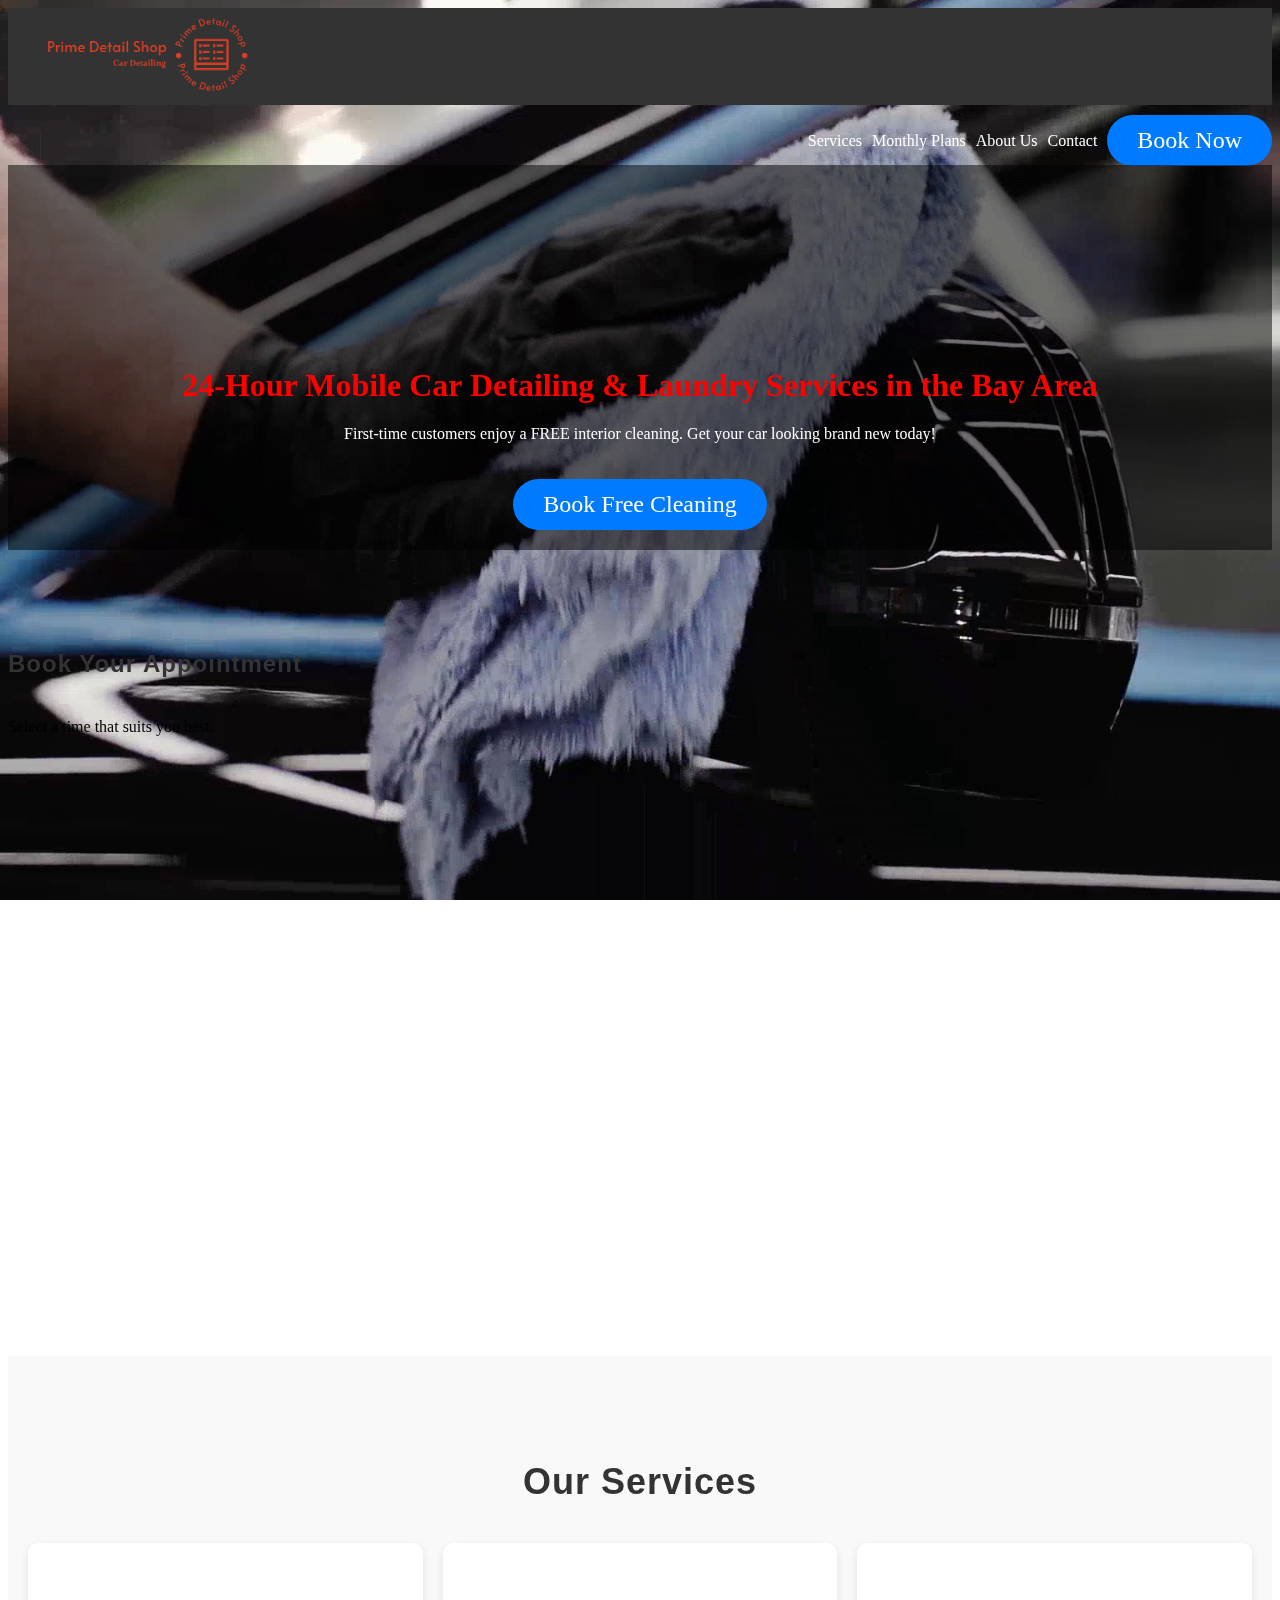
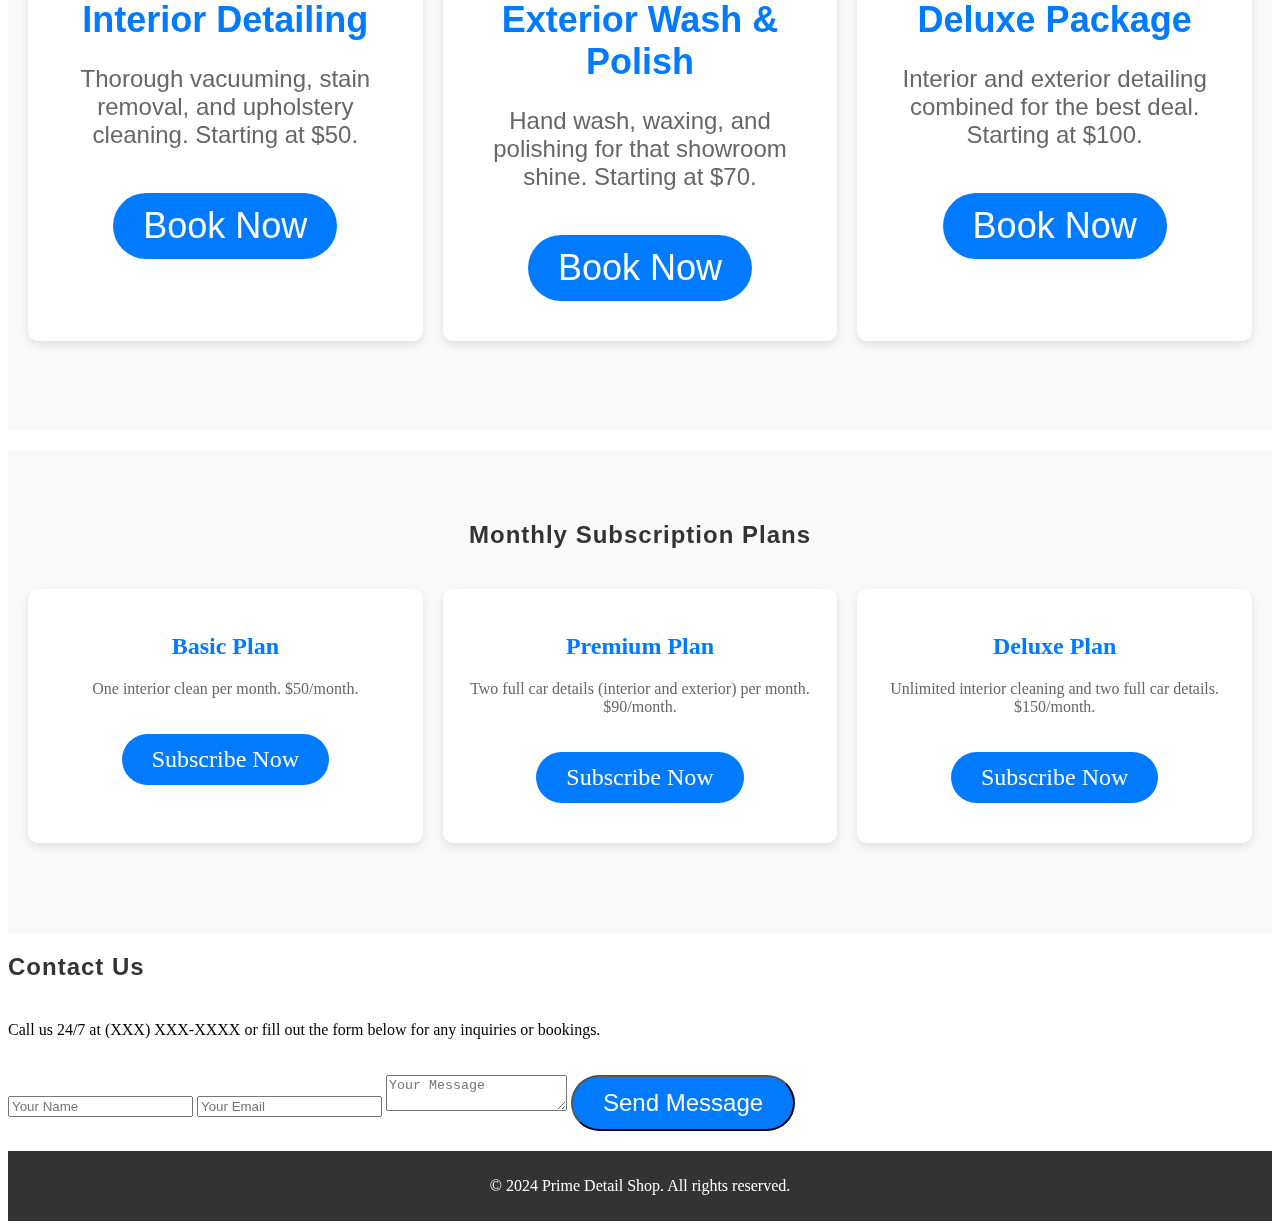
==== commit 73c0610d: "booking section move up" ====
--- a/index.html
+++ b/index.html
@@ -40,6 +40,13 @@
             <p>First-time customers enjoy a FREE interior cleaning. Get your car looking brand new today!</p>
             <a href="#book" class="cta">Book Free Cleaning</a>
         </div>
+    </section>
+    
+     <!-- Booking Section -->
+    <section id="booking">
+        <h2>Book Your Appointment</h2>
+        <p>Select a time that suits you best.</p>
+        <iframe src="https://primedetailshop.as.me/schedule.php" width="100%" height="600" frameborder="0"></iframe>
     </section>
 
   <!-- Services Section -->
@@ -99,12 +106,7 @@
         </form>
     </section>
 
-    <!-- Booking Section -->
-    <section id="booking">
-        <h2>Book Your Appointment</h2>
-        <p>Select a time that suits you best.</p>
-        <iframe src="https://primedetailshop.as.me/schedule.php" width="100%" height="600" frameborder="0"></iframe>
-    </section>
+   
 
     <!-- Footer -->
     <footer>
--- a/styles.css
+++ b/styles.css
@@ -1,4 +1,4 @@
-/* Global Styles */
+Global Styles */
 body {
     font-family: Arial, sans-serif;
     margin: 0;
@@ -107,7 +107,7 @@
     color: #fff;
     padding: 60px 0;
     text-align: center;
-    margin-bottom: 75px;
+    margin-bottom: 40px;
 }
 
 .hero-content {
@@ -135,8 +135,8 @@
 
 #services {
     font-family: 'Arial', sans-serif;
-    color: #007BFF;
-    font-size: 2em;
+    color: #ff0000;
+    font-size: 1.5em;
     text-align: center;
     margin-bottom: 20px;
     padding-top: 75px;
@@ -187,9 +187,11 @@
 }
 
 h2 {
-    font-size: 2.5em;
+    font-family: 'Roboto', sans-serif; /* Use a modern, clean font like Roboto */
+    font-size: 1.5em; /* Make it larger */
     margin-bottom: 40px;
     color: #333;
+    letter-spacing: 1px;
 }
 
 /* Services and Plan Cards */
@@ -214,13 +216,13 @@
 }
 
 .service-card h3, .plan-card h3 {
-    font-size: 1.0em;
+    font-size: 1.5em;
     margin-bottom: 20px;
     color: #007BFF; /* Blue accent */
 }
 
 .service-card p, .plan-card p {
-    font-size: 0.5em;
+    font-size: 1.0em;
     color: #666;
 }
 
@@ -232,7 +234,7 @@
     color: white;
     text-decoration: none;
     border-radius: 50px;
-    font-size: 1.1em;
+    font-size: 1.5em;
     transition: background-color 0.3s;
 }
 
@@ -243,11 +245,11 @@
 /* Responsive Design */
 @media only screen and (max-width: 600px) {
     h2 {
-        font-size: 2em;
+        font-size: 1.5em;
     }
 
     .cta {
         padding: 10px 20px;
-        font-size: 1em;
-    }
-}
+        font-size: 1.5em;
+    }
+}
